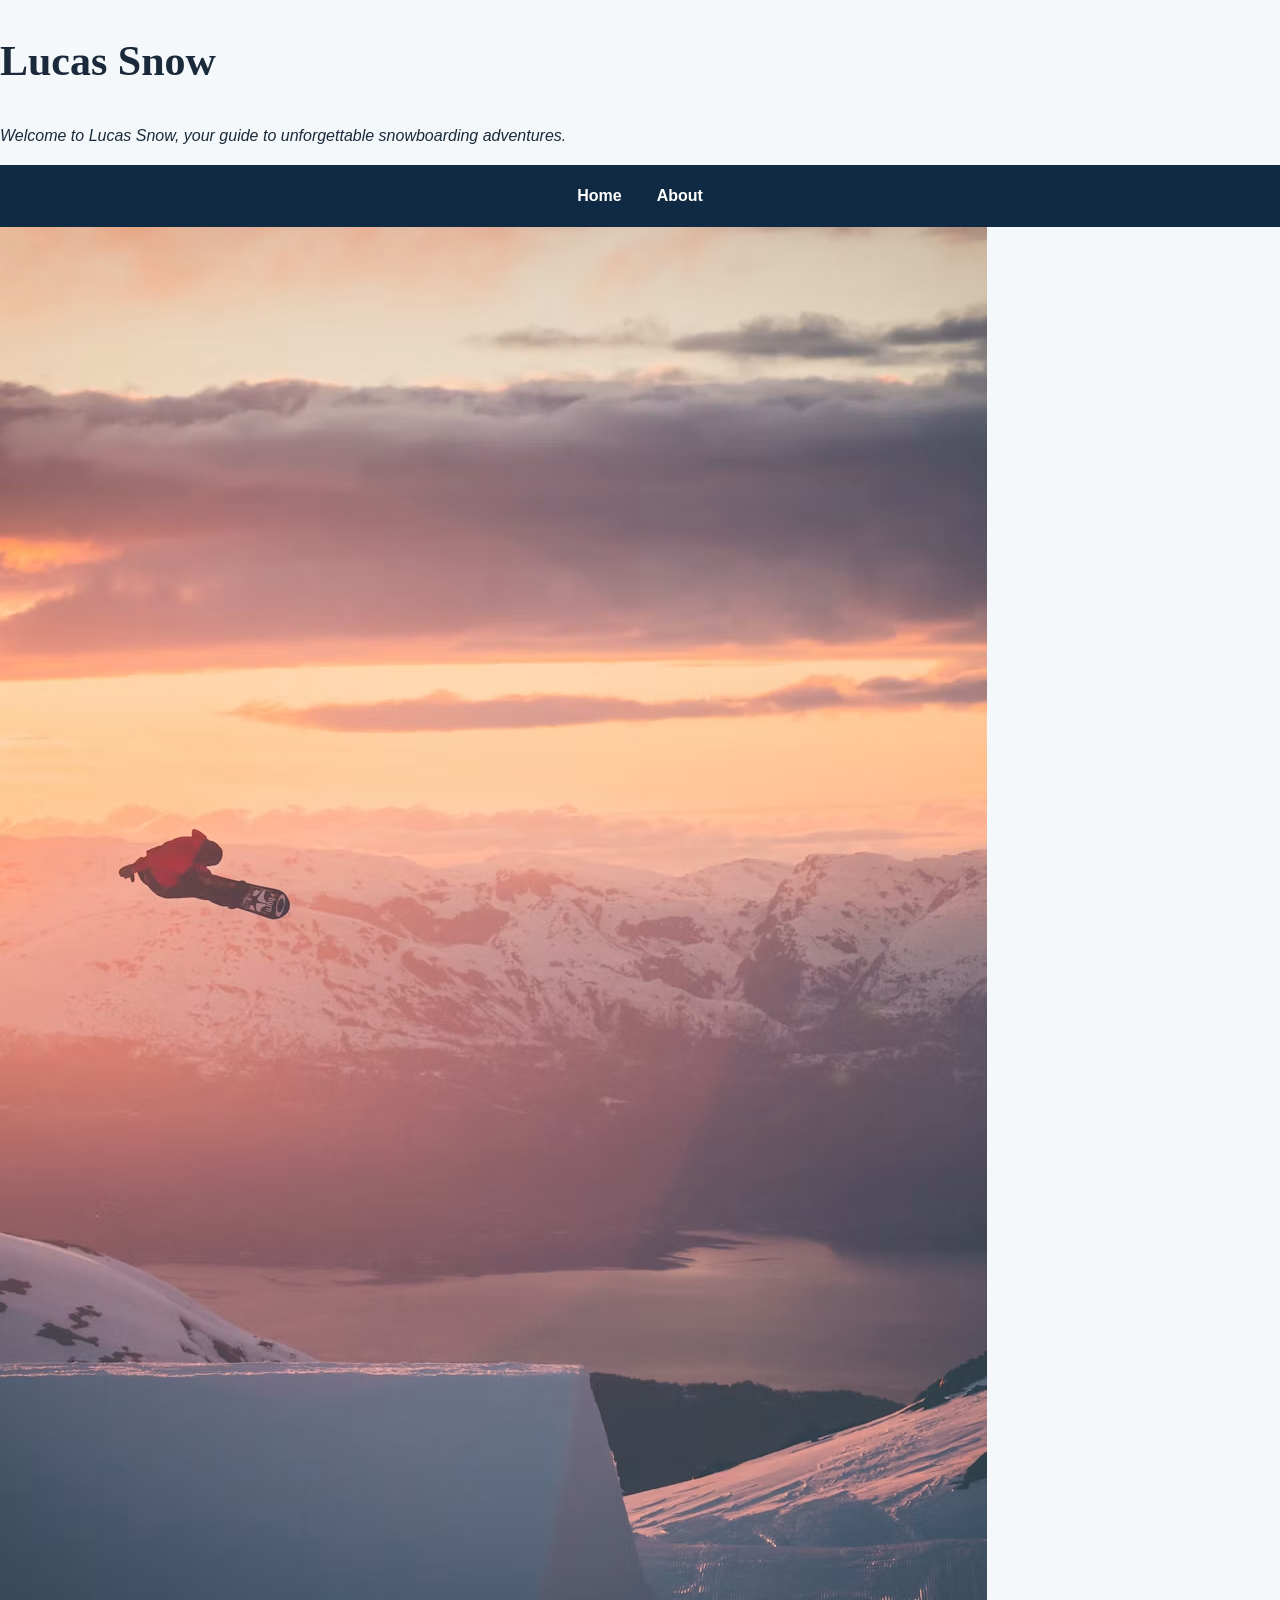
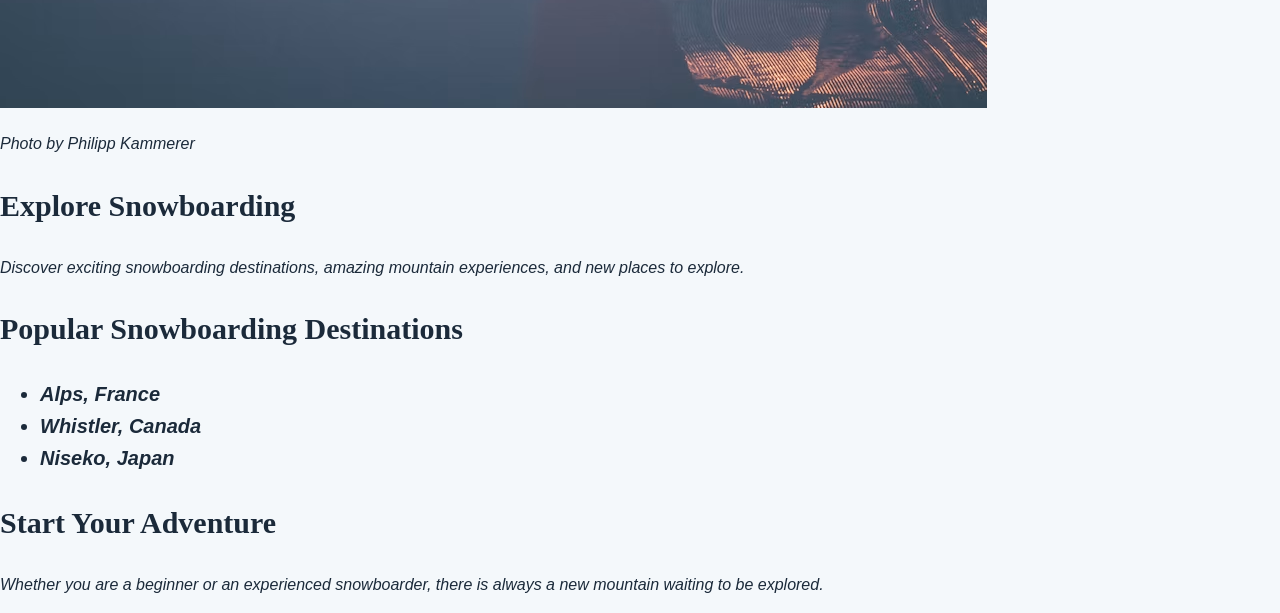
==== index.html @ 383813fd "Add files via upload" ====
<!DOCTYPE html>
<html>
    <head>
        <title>Lucas Snow</title>
        <link rel="stylesheet" href="style.css">
        <link rel="preconnect" href="https://fonts.googleapis.com">
        <link rel="preconnect" href="https://fonts.gstatic.com" crossorigin;
        <link href="https://fonts.googleapis.com/css2?family=Montserrat:wght@400;500;600;700&family=Playfair+Display:wght@600;700&display=swap" rel="styleshett">
        
    </head>

    <body>

        <h1>Lucas Snow</h1>

        <p>Welcome to Lucas Snow, your guide to unforgettable snowboarding adventures.</p>

        <nav>
            <a href="index.html">Home</a>
            <a href="about.html">About</a>
        </nav>

        <img src="images/snowboard.jpg" alt="Snowboarder riding down a snowy mountain">
        <p>Photo by Philipp Kammerer</p>
        
        <h2>Explore Snowboarding</h2>

        <p>
            Discover exciting snowboarding destinations, amazing mountain experiences,
            and new places to explore.
        </p>

        <h2>Popular Snowboarding Destinations</h2>

        <ul>
            <li>Alps, France</li>
            <li>Whistler, Canada</li>
            <li>Niseko, Japan</li>
        </ul>
        
        <h2>Start Your Adventure</h2>

        <p>
            Whether you are a beginner or an experienced snowboarder,
            there is always a new mountain waiting to be explored.
        </p>
</body>
</html>
---- style.css ----
nav {
    background-color: #102a43;
    padding: 18px 40px;
    display: flex;
    justify-content: center;
    gap: 35px;
}
p {    
    font-family:'Gill Sans', 'Gill Sans MT', Calibri, 'Trebuchet MS', sans-serif;
    font-size: 20px;
    font-weight: none;
    font-style: italic;
}

ul > li {    
    font-family:'Gill Sans', 'Gill Sans MT', Calibri, 'Trebuchet MS', sans-serif;
    font-size: 20px;
    font-weight: bold;
    font-style: italic;
}
nav a { 
    color: white;
    text-decoration: none;
    font-weight: 600;
    transition: 0.3s;
}

nav a:hover {   
    color: #8fd3ff;
}

img {   
    max-width: 100%;
    height: auto;
}

.home-page { 
    background-color: #eef6fb;
}

.home-page h1,
.home-page h2 {    
    color: #123b5d;
}

.home-page img:first-of-type {  
    width: 100%;
    height: 450px;
    object-fit: cover;
}

.home-page main {   
    max-width: 1100px;
    margin: 40px auto;
    padding: 0 30px;
}

.home-page h2 { 
    border-bottom: 3px solid #8fd3ff;
    padding-bottom: 10px;
}

.home-page h2 { 
    margin-top: 35px;
}

.home-page ul { 
    background-color: white;
    padding: 25px 45px;
    border-left: 5px solid #3b82a0;
    border-radius: 8px;
    box-shadow: 0 4px 12px rgba(0, 0, 0, 0.08);
}

.home-page li { 
    margin: 8px 0;
}

.about-page main {  
    background-color: #ffffff;
}

.about-page main {
        max-width: 1000px;
        margin: 50px auto;
        padding: 40px;
}

.about-page h2 {
    color: #155e75;
    border-left: 6px solid #8fd3ff;
    padding-left: 15px;
}

.about-page p { 
    background-color: #f1f8fc;
    padding: 20px;
    border-radius: 12px;
}

.about-page u1 {    
    background-color: #102a43;
    color: white;
    padding: 25px 45px;
    border-radius: 12px;
}

.about-page li {    
    margin: 10px 0;
}

footer {
    background-color: #102a43;
    color: white;
    text-align: center;
    padding: 25px;
    margin-top: 50px;
}
a ul{
    list-style: inside;
}

body {   
    margin: 0;
    background-color: #f4f8fb;
    color: #1b2a3a;
    font-family: 'Montserrat', sans-serif;
    line-height: 1.6;
}

h1, h2, h3 {    
    font-family: 'Playfair Display', serif;
}
h1 {    
    font-size: 42px;
}
h2 {    
    font-size: 30px;
}

p { 
    font-size: 16px;
}
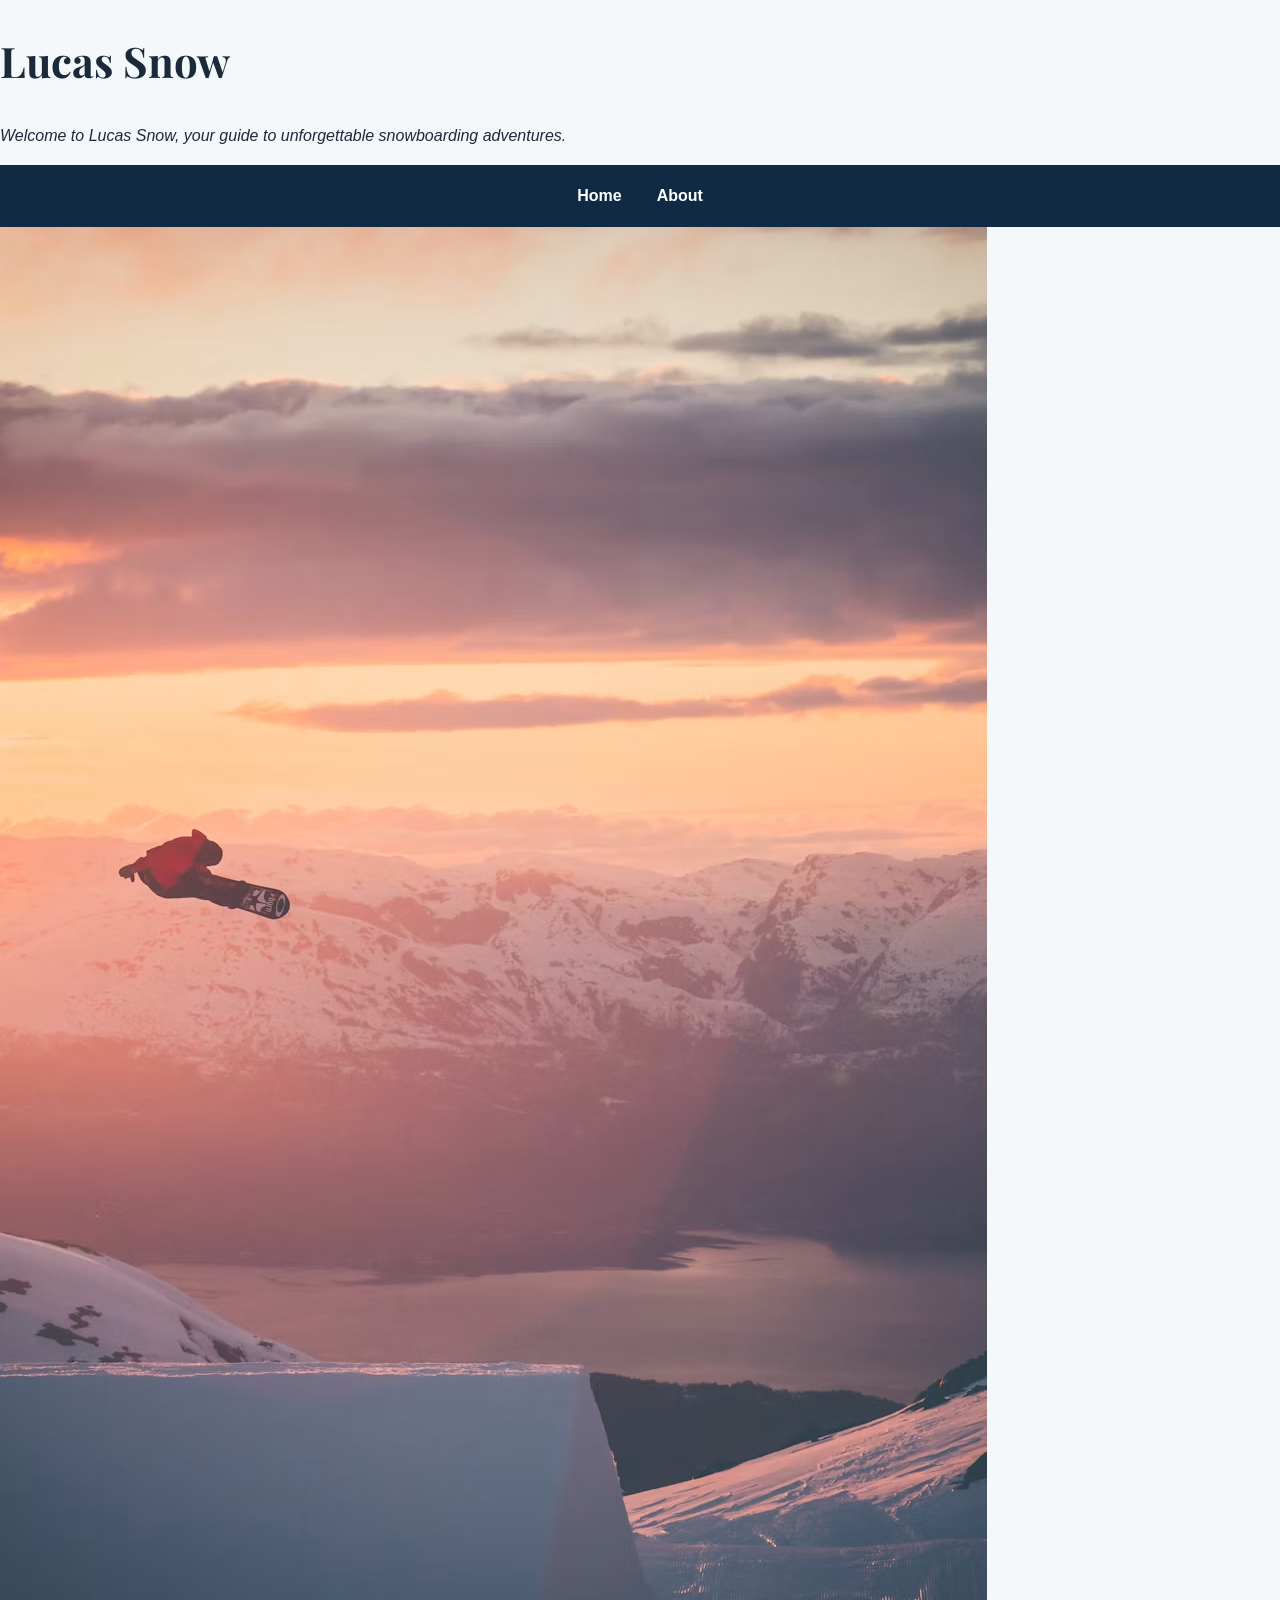
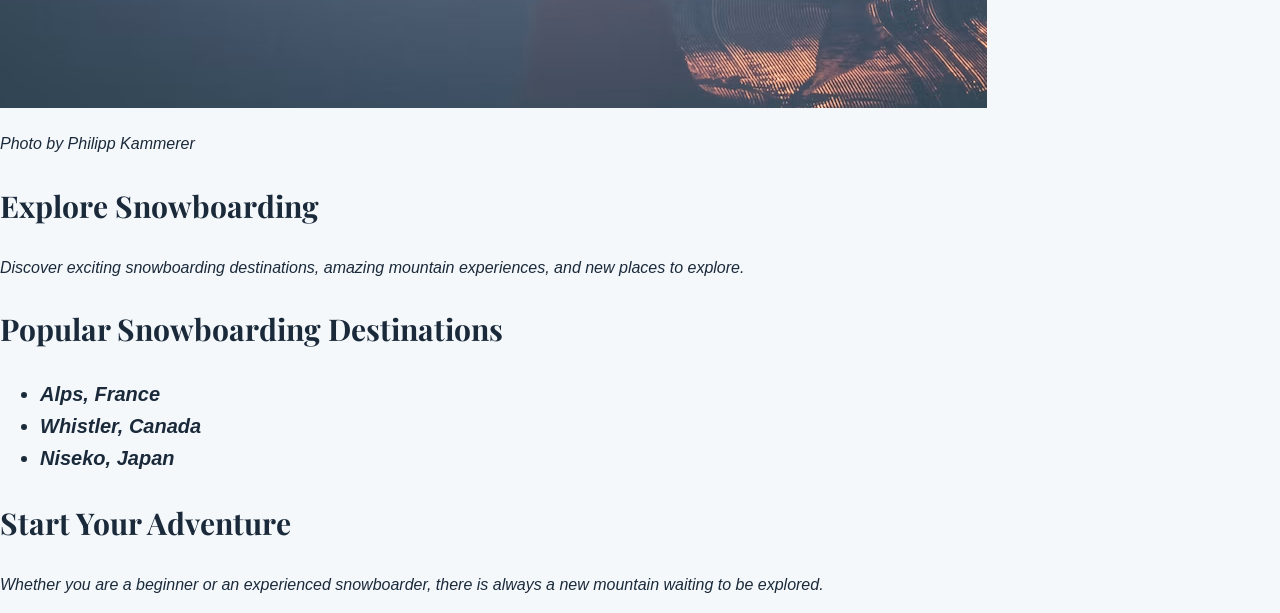
==== commit ae235dcc: "Add files via upload" ====
--- a/index.html
+++ b/index.html
@@ -3,10 +3,10 @@
     <head>
         <title>Lucas Snow</title>
         <link rel="stylesheet" href="style.css">
+
         <link rel="preconnect" href="https://fonts.googleapis.com">
-        <link rel="preconnect" href="https://fonts.gstatic.com" crossorigin;
-        <link href="https://fonts.googleapis.com/css2?family=Montserrat:wght@400;500;600;700&family=Playfair+Display:wght@600;700&display=swap" rel="styleshett">
-        
+        <link rel="preconnect" href="https://fonts.gstatic.com" crossorigin>
+        <link href="https://fonts.googleapis.com/css2?family=Monserrat:wght@400;500;600;700&family=Playfair+Display:wght@600;700&display=swap" rel="stylesheet">
     </head>
 
     <body>
--- a/style.css
+++ b/style.css
@@ -5,6 +5,12 @@
     justify-content: center;
     gap: 35px;
 }
+
+body {
+    font-family: 'Montserrat', sans-serif;
+}
+
+
 p {    
     font-family:'Gill Sans', 'Gill Sans MT', Calibri, 'Trebuchet MS', sans-serif;
     font-size: 20px;
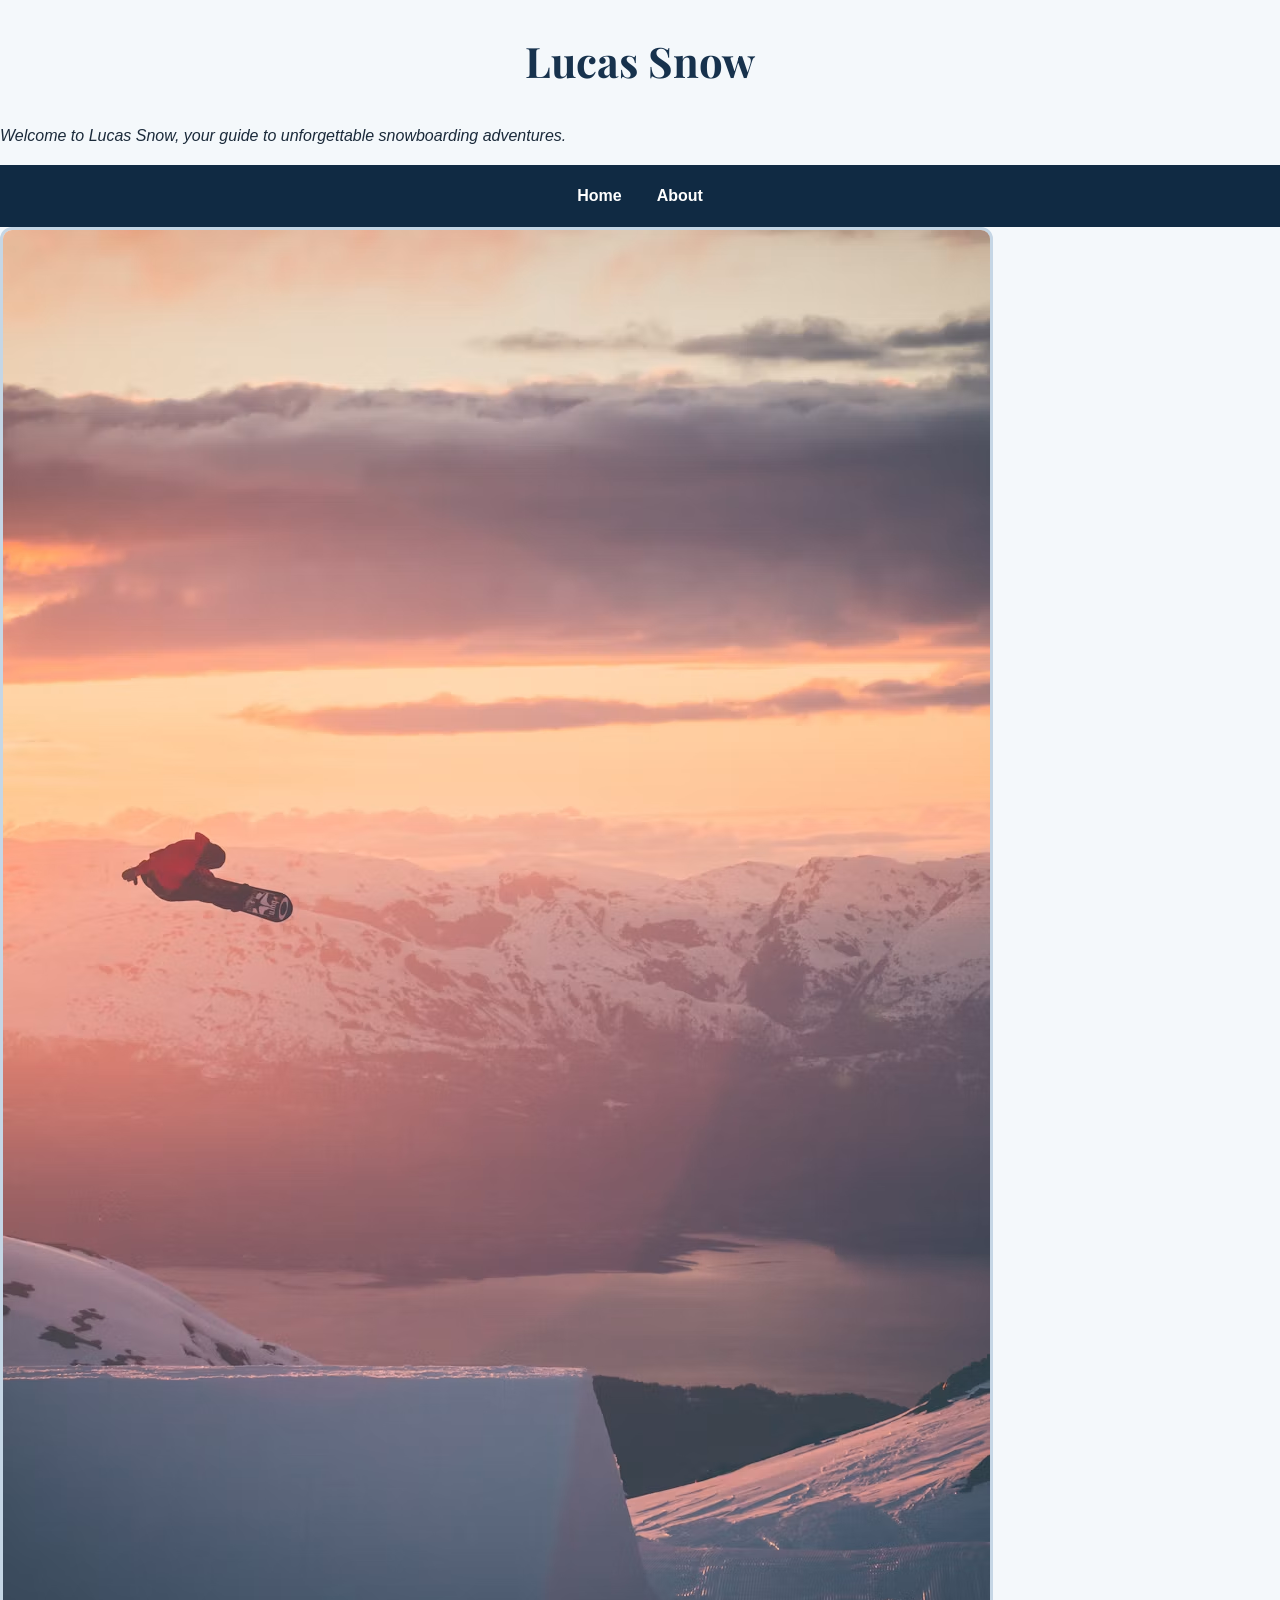
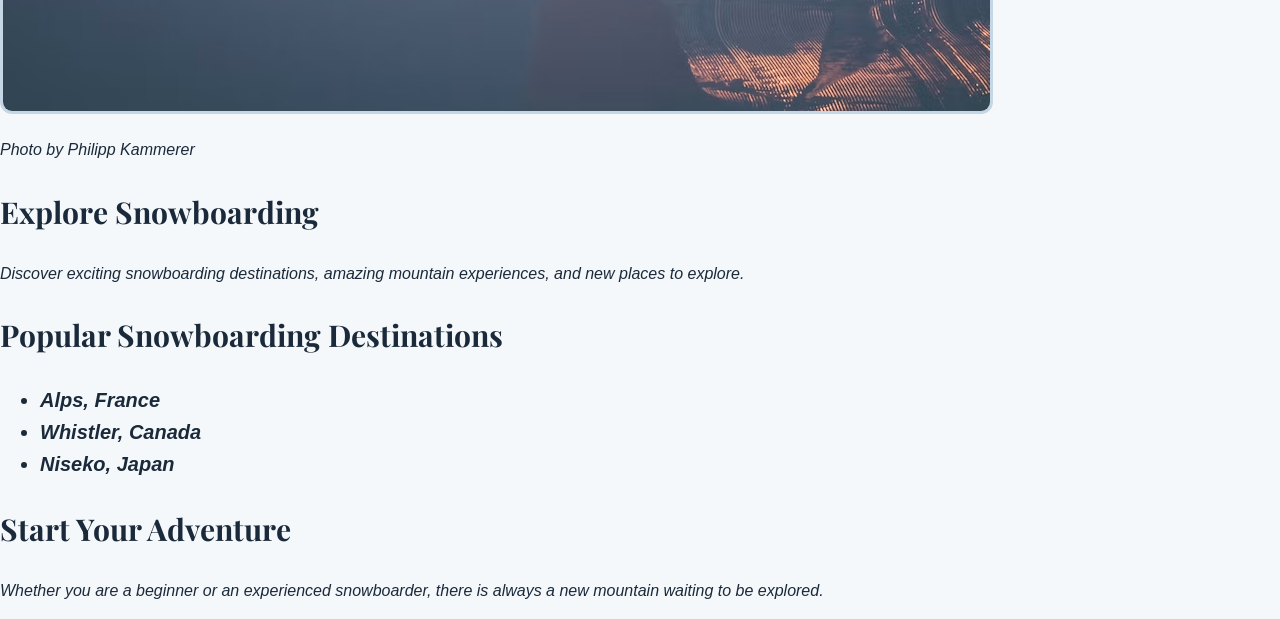
==== commit 604a93f3: "Add files via upload" ====
--- a/index.html
+++ b/index.html
@@ -10,8 +10,8 @@
     </head>
 
     <body>
-
-        <h1>Lucas Snow</h1>
+        
+        <h1 id="main-heading">Lucas Snow</h1>
 
         <p>Welcome to Lucas Snow, your guide to unforgettable snowboarding adventures.</p>
 
@@ -22,13 +22,14 @@
 
         <img src="images/snowboard.jpg" alt="Snowboarder riding down a snowy mountain">
         <p>Photo by Philipp Kammerer</p>
-        
+    <section class="content-section">    
         <h2>Explore Snowboarding</h2>
-
         <p>
             Discover exciting snowboarding destinations, amazing mountain experiences,
             and new places to explore.
         </p>
+    </section>
+    
 
         <h2>Popular Snowboarding Destinations</h2>
 
--- a/style.css
+++ b/style.css
@@ -5,6 +5,52 @@
     justify-content: center;
     gap: 35px;
 }
+#main-heading { 
+    text-align: center;
+    color: #17324d;
+}
+#about-heading {    
+    text-align: center;
+    color: #17324d;
+}
+.content-selection {    
+    color: #203449;
+}
+
+nav a:holder {   
+    color: #f4b183;
+    text-decoration: underline;
+}
+
+.content-selection {    
+    width: 85%;
+    height: auto;
+    min-height: 150px;
+    padding: 24px;
+    margin: 30px auto;
+    border: 2px solid #c5d6e5;
+    border-radius: 8px;
+    box-sizing: border-box;
+}
+body {   
+    background-image: url("snowboard.jpg");
+    background-size: cover;
+    background-repeat: no-repeat;
+    background-position: center;
+    background-attachment: fixed;
+    background-color:#f2f7fb;
+
+}
+
+body {   
+    background-image: url("snowboard1.jpg");
+    background-size: cover;
+    background-repeat: no-repeat;
+    background-position: center;
+    background-attachment: fixed;
+    background-color:#f2f7fb;
+
+}
 
 body {
     font-family: 'Montserrat', sans-serif;
@@ -35,9 +81,13 @@
     color: #8fd3ff;
 }
 
-img {   
+
+img { 
     max-width: 100%;
     height: auto;
+    border: 3px solid #c5d6e5;
+    border-radius: 12px;
+    box-sizing: border-box;  
 }
 
 .home-page { 
@@ -70,12 +120,22 @@
     margin-top: 35px;
 }
 
-.home-page ul { 
-    background-color: white;
+.home-page u1 { 
+    background-color: gray;
     padding: 25px 45px;
     border-left: 5px solid #3b82a0;
     border-radius: 8px;
     box-shadow: 0 4px 12px rgba(0, 0, 0, 0.08);
+}
+.home-page u1 {  
+    background-color: #ffffff;
+    color: #1b2a3a;
+    padding: 25px 45px;
+    margin: 25px 0;
+    border-left: 5px solid #3b82a0;
+    border-radius: 10px;
+    box-shadow: 0 4px 12px rgba(0, 0, 0, 0.08);
+    list-style-position: inside;
 }
 
 .home-page li { 
@@ -122,7 +182,7 @@
     padding: 25px;
     margin-top: 50px;
 }
-a ul{
+a u1{
     list-style: inside;
 }
 
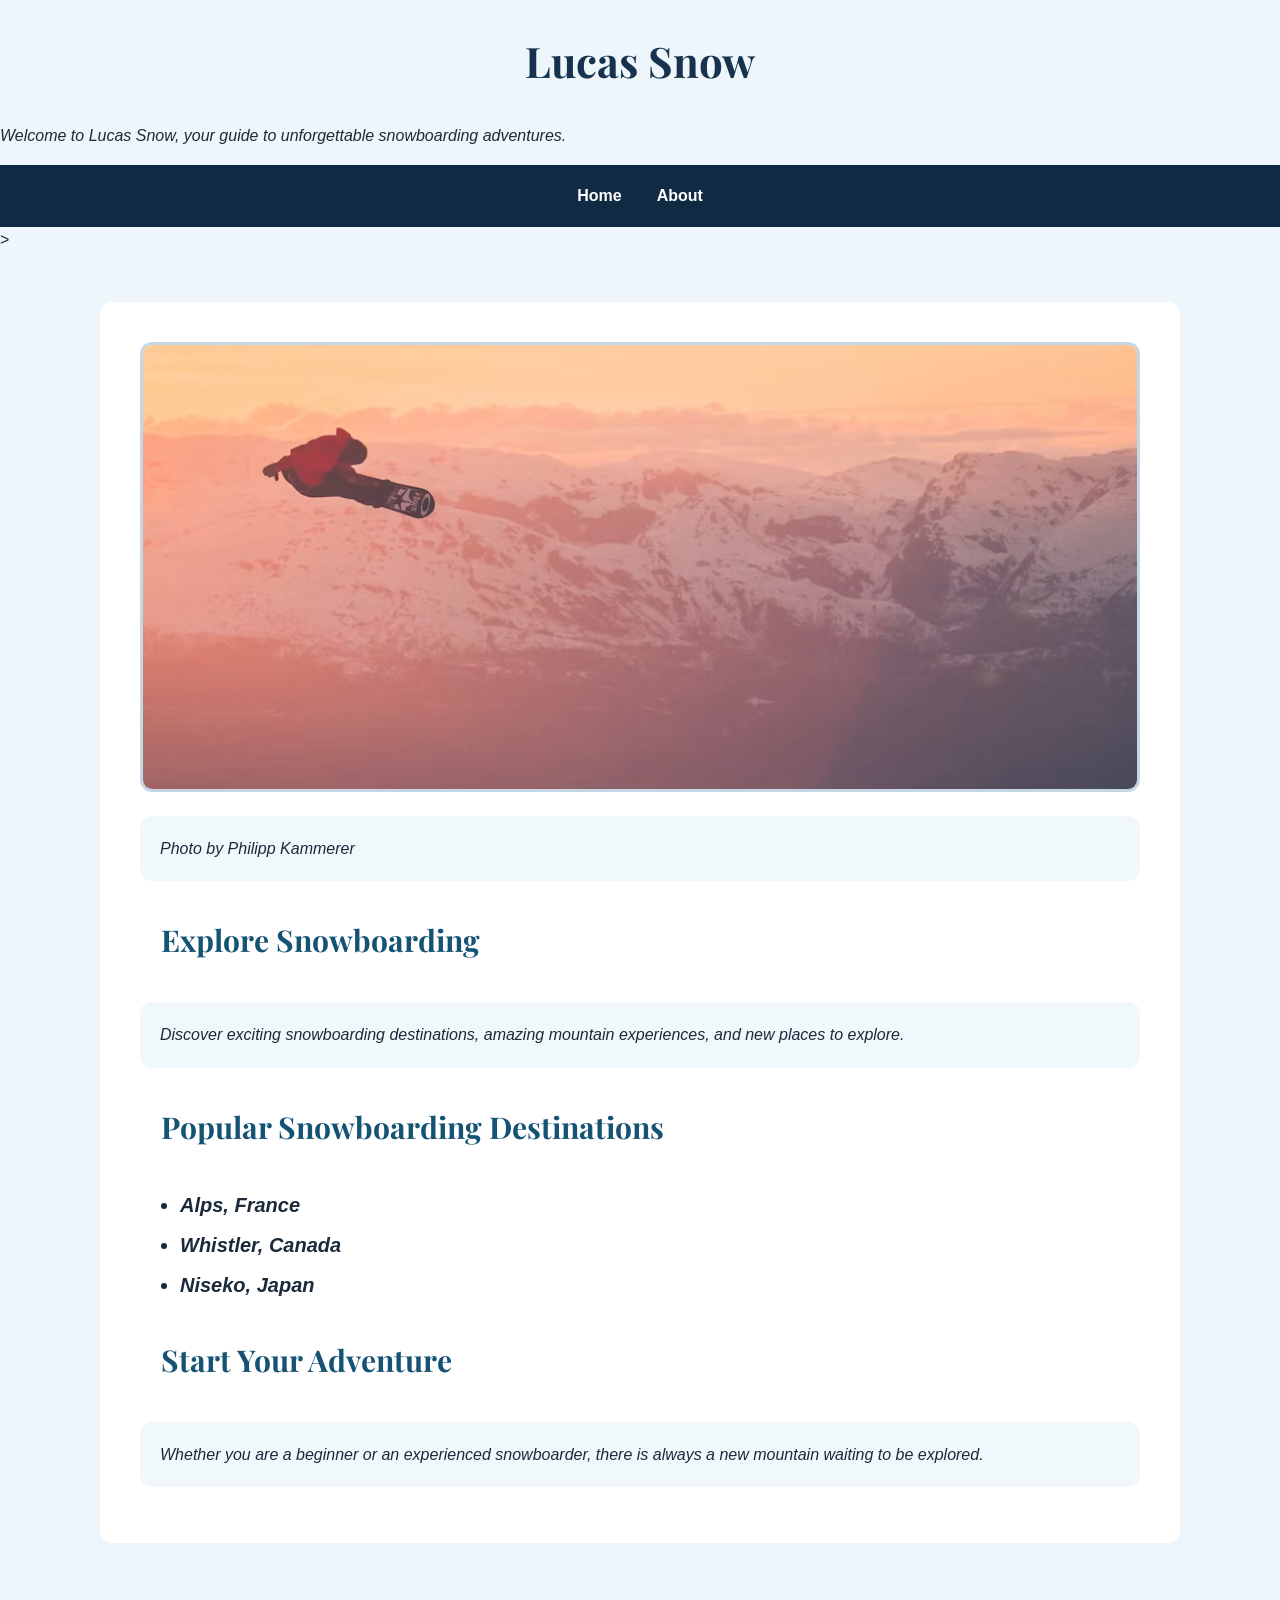
==== commit 7c1eb70c: "Add files via upload" ====
--- a/index.html
+++ b/index.html
@@ -9,18 +9,19 @@
         <link href="https://fonts.googleapis.com/css2?family=Monserrat:wght@400;500;600;700&family=Playfair+Display:wght@600;700&display=swap" rel="stylesheet">
     </head>
 
-    <body>
-        
-        <h1 id="main-heading">Lucas Snow</h1>
+    <body class="home-page">
+        <a href="main-content" class="skip-link">Skip to main content</a>
+         <h1 id="main-heading">Lucas Snow</h1>
 
         <p>Welcome to Lucas Snow, your guide to unforgettable snowboarding adventures.</p>
 
-        <nav>
+        <nav aria-label="Main-navagation">
             <a href="index.html">Home</a>
             <a href="about.html">About</a>
-        </nav>
+        </nav>>
 
-        <img src="images/snowboard.jpg" alt="Snowboarder riding down a snowy mountain">
+        <main id="main-content">
+            <img src="images/snowboard.jpg" alt="Snowboarder riding down a snowy mountain">
         <p>Photo by Philipp Kammerer</p>
     <section class="content-section">    
         <h2>Explore Snowboarding</h2>
@@ -45,5 +46,9 @@
             Whether you are a beginner or an experienced snowboarder,
             there is always a new mountain waiting to be explored.
         </p>
-</body>
+    
+        </main>
+        
+</body>>
+    
 </html>
--- a/style.css
+++ b/style.css
@@ -32,8 +32,9 @@
     border-radius: 8px;
     box-sizing: border-box;
 }
+
 body {   
-    background-image: url("snowboard.jpg");
+    background-image: url("https://images.unsplash.com/photo-1770611765582-f65e19ad9bf1?q=80&w=774&auto=format&fit=crop&ixlib=rb-4.1.0&ixid=NHwxMjA3fDA%3D");
     background-size: cover;
     background-repeat: no-repeat;
     background-position: center;
@@ -41,17 +42,6 @@
     background-color:#f2f7fb;
 
 }
-
-body {   
-    background-image: url("snowboard1.jpg");
-    background-size: cover;
-    background-repeat: no-repeat;
-    background-position: center;
-    background-attachment: fixed;
-    background-color:#f2f7fb;
-
-}
-
 body {
     font-family: 'Montserrat', sans-serif;
 }
@@ -112,7 +102,7 @@
 }
 
 .home-page h2 { 
-    border-bottom: 3px solid #8fd3ff;
+    border-bottom: 3px solid #ffffff;
     padding-bottom: 10px;
 }
 
@@ -154,7 +144,7 @@
 
 .about-page h2 {
     color: #155e75;
-    border-left: 6px solid #8fd3ff;
+    border-left: 6px solid #ffffff;
     padding-left: 15px;
 }
 
@@ -165,7 +155,7 @@
 }
 
 .about-page u1 {    
-    background-color: #102a43;
+    background-color: #ffffff;
     color: white;
     padding: 25px 45px;
     border-radius: 12px;
@@ -206,4 +196,85 @@
 
 p { 
     font-size: 16px;
+}
+
+/*Accessibilty improvements*/
+/* Skip navigation link for keyboard users */
+
+.skip-link{ 
+    position: absolute;
+    top: -50px;
+    left: 10px;
+    background-color: #ffffff;
+    color: #102a43;
+    padding: 12px;
+    z-index: 1000;
+    font-weight: bold;
+}
+
+.skip-link:focus {  
+    top: 10px;
+}
+
+/* Clear keyboard focus indicators */
+
+a:focus-visible{    
+    outline: 3px solid #f4b183;
+    outline-offset: 4px;
+}
+
+/* Improve text readability */
+body{
+    line-height: 1.6;
+    color: #1b2a3a;
+}
+
+/* Improving colour contrast */
+.home-page main,
+.about-page main {  
+    background-color: #ffffff;
+    color: #1b2a3a;
+    border-radius: 12px;
+}
+
+.home-page h1,
+.home-page h2,
+.about-page h1,
+.about-page h2 {    
+    color: #123b5d;
+}
+
+/*Making the navigation bar easier to identify*/
+
+nav a{
+    color: #ffffff;
+    font-weight: bold;
+    text-decoration: none;
+}
+
+nav a:hover,
+nav a:focus-visibile{   
+    color: #f4b183;
+    text-decoration: underline;
+}
+
+.home-page main{    
+    max-width: 1000px;
+    margin: 50px auto;
+    padding: 40px;
+    background-color: #ffffff;
+    border-radius: 12px;
+    color: #1b2a3a;
+}
+
+.home-page main p{  
+    background-color: #f1f8fc;
+    padding: 20px;
+    border-radius: 12px;
+}
+
+.home-page h2{  
+    color: #155375;
+    border-left: 6px solid #ffffff;
+    padding-left: 15px;
 }
